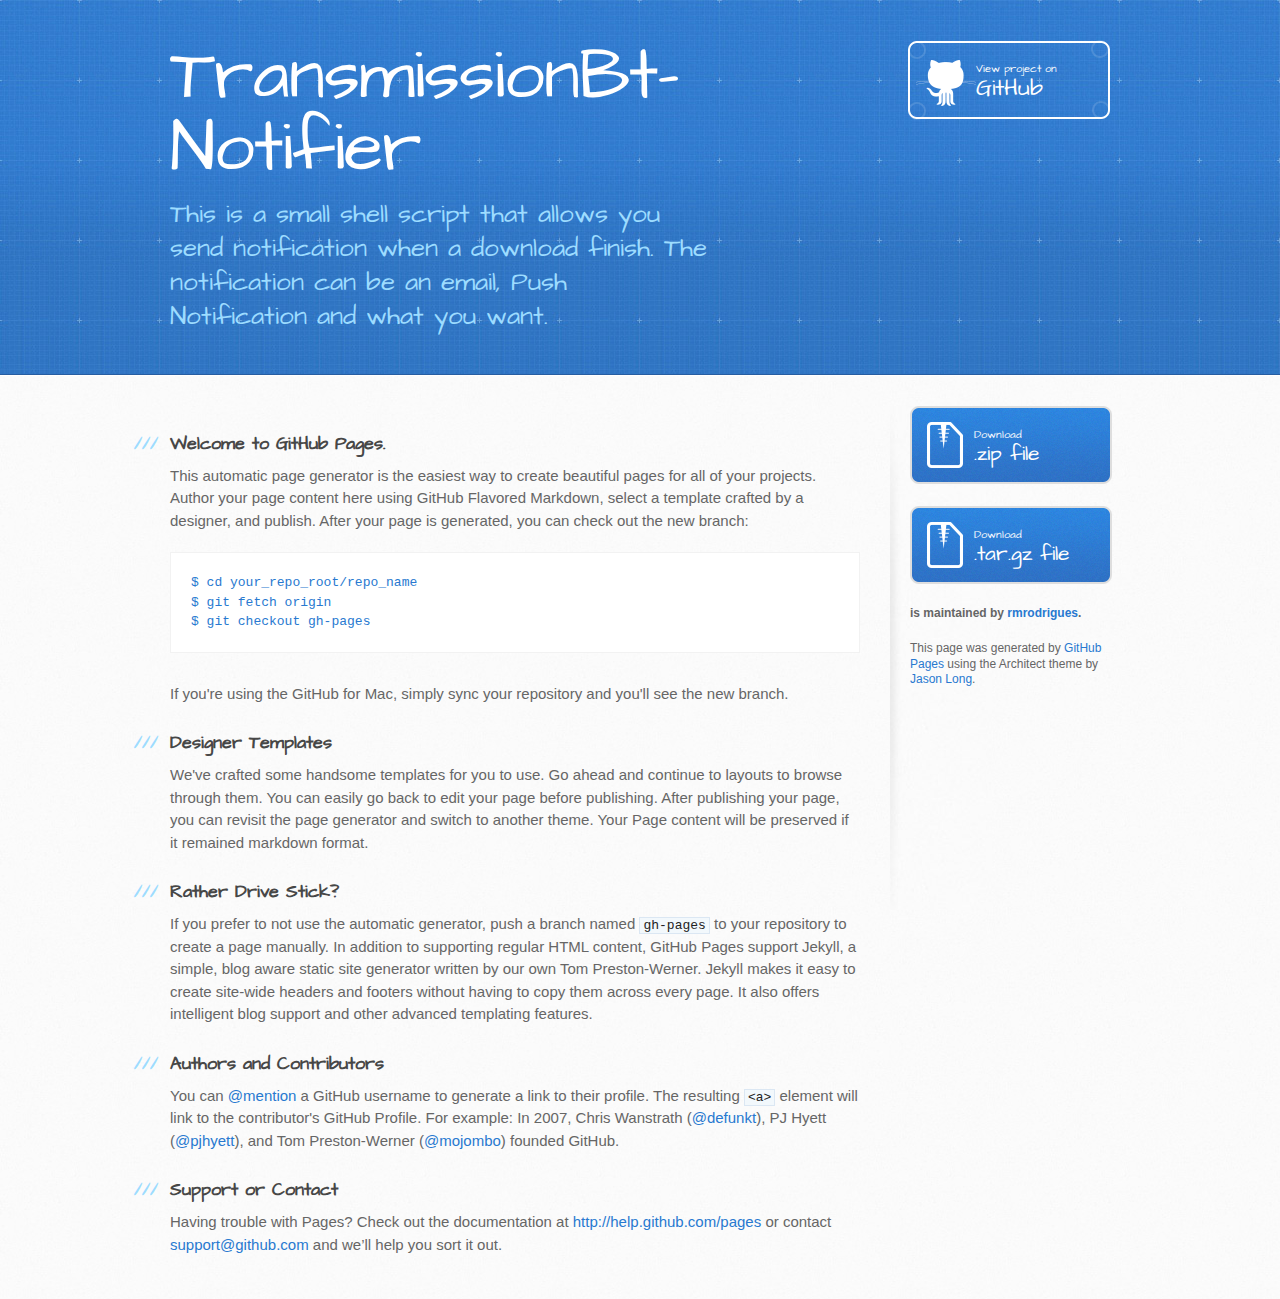
==== index.html @ 21edaedc "Create gh-pages branch via GitHub" ====
<!DOCTYPE html>
<html>
  <head>
    <meta charset='utf-8'>
    <meta http-equiv="X-UA-Compatible" content="chrome=1">
    <meta name="viewport" content="width=device-width, initial-scale=1, maximum-scale=1">
    <link href='https://fonts.googleapis.com/css?family=Architects+Daughter' rel='stylesheet' type='text/css'>
    <link rel="stylesheet" type="text/css" href="stylesheets/stylesheet.css" media="screen" />
    <link rel="stylesheet" type="text/css" href="stylesheets/pygment_trac.css" media="screen" />
    <link rel="stylesheet" type="text/css" href="stylesheets/print.css" media="print" />

    <!--[if lt IE 9]>
    <script src="//html5shiv.googlecode.com/svn/trunk/html5.js"></script>
    <![endif]-->

    <title>TransmissionBt-Notifier by rmrodrigues</title>
  </head>

  <body>
    <header>
      <div class="inner">
        <h1>TransmissionBt-Notifier</h1>
        <h2>This is a small shell script that allows you send notification when a download finish. The notification can be an email, Push Notification and what you want.</h2>
        <a href="https://github.com/rmrodrigues/transmissionbt-notifications" class="button"><small>View project on</small>GitHub</a>
      </div>
    </header>

    <div id="content-wrapper">
      <div class="inner clearfix">
        <section id="main-content">
          <h3>
<a name="welcome-to-github-pages" class="anchor" href="#welcome-to-github-pages"><span class="octicon octicon-link"></span></a>Welcome to GitHub Pages.</h3>

<p>This automatic page generator is the easiest way to create beautiful pages for all of your projects. Author your page content here using GitHub Flavored Markdown, select a template crafted by a designer, and publish. After your page is generated, you can check out the new branch:</p>

<pre><code>$ cd your_repo_root/repo_name
$ git fetch origin
$ git checkout gh-pages
</code></pre>

<p>If you're using the GitHub for Mac, simply sync your repository and you'll see the new branch.</p>

<h3>
<a name="designer-templates" class="anchor" href="#designer-templates"><span class="octicon octicon-link"></span></a>Designer Templates</h3>

<p>We've crafted some handsome templates for you to use. Go ahead and continue to layouts to browse through them. You can easily go back to edit your page before publishing. After publishing your page, you can revisit the page generator and switch to another theme. Your Page content will be preserved if it remained markdown format.</p>

<h3>
<a name="rather-drive-stick" class="anchor" href="#rather-drive-stick"><span class="octicon octicon-link"></span></a>Rather Drive Stick?</h3>

<p>If you prefer to not use the automatic generator, push a branch named <code>gh-pages</code> to your repository to create a page manually. In addition to supporting regular HTML content, GitHub Pages support Jekyll, a simple, blog aware static site generator written by our own Tom Preston-Werner. Jekyll makes it easy to create site-wide headers and footers without having to copy them across every page. It also offers intelligent blog support and other advanced templating features.</p>

<h3>
<a name="authors-and-contributors" class="anchor" href="#authors-and-contributors"><span class="octicon octicon-link"></span></a>Authors and Contributors</h3>

<p>You can <a href="https://github.com/blog/821" class="user-mention">@mention</a> a GitHub username to generate a link to their profile. The resulting <code>&lt;a&gt;</code> element will link to the contributor's GitHub Profile. For example: In 2007, Chris Wanstrath (<a href="https://github.com/defunkt" class="user-mention">@defunkt</a>), PJ Hyett (<a href="https://github.com/pjhyett" class="user-mention">@pjhyett</a>), and Tom Preston-Werner (<a href="https://github.com/mojombo" class="user-mention">@mojombo</a>) founded GitHub.</p>

<h3>
<a name="support-or-contact" class="anchor" href="#support-or-contact"><span class="octicon octicon-link"></span></a>Support or Contact</h3>

<p>Having trouble with Pages? Check out the documentation at <a href="http://help.github.com/pages">http://help.github.com/pages</a> or contact <a href="mailto:support@github.com">support@github.com</a> and we’ll help you sort it out.</p>
        </section>

        <aside id="sidebar">
          <a href="https://github.com/rmrodrigues/transmissionbt-notifications/zipball/master" class="button">
            <small>Download</small>
            .zip file
          </a>
          <a href="https://github.com/rmrodrigues/transmissionbt-notifications/tarball/master" class="button">
            <small>Download</small>
            .tar.gz file
          </a>

          <p class="repo-owner"><a href="https://github.com/rmrodrigues/transmissionbt-notifications"></a> is maintained by <a href="https://github.com/rmrodrigues">rmrodrigues</a>.</p>

          <p>This page was generated by <a href="pages.github.com">GitHub Pages</a> using the Architect theme by <a href="https://twitter.com/jasonlong">Jason Long</a>.</p>
        </aside>
      </div>
    </div>

  
  </body>
</html>
---- stylesheets/stylesheet.css ----
/* http://meyerweb.com/eric/tools/css/reset/ 
   v2.0 | 20110126
   License: none (public domain)
*/
html, body, div, span, applet, object, iframe,
h1, h2, h3, h4, h5, h6, p, blockquote, pre,
a, abbr, acronym, address, big, cite, code,
del, dfn, em, img, ins, kbd, q, s, samp,
small, strike, strong, sub, sup, tt, var,
b, u, i, center,
dl, dt, dd, ol, ul, li,
fieldset, form, label, legend,
table, caption, tbody, tfoot, thead, tr, th, td,
article, aside, canvas, details, embed, 
figure, figcaption, footer, header, hgroup, 
menu, nav, output, ruby, section, summary,
time, mark, audio, video {
	margin: 0;
	padding: 0;
	border: 0;
	font-size: 100%;
	font: inherit;
	vertical-align: baseline;
}
/* HTML5 display-role reset for older browsers */
article, aside, details, figcaption, figure, 
footer, header, hgroup, menu, nav, section {
	display: block;
}
body {
	line-height: 1;
}
ol, ul {
	list-style: none;
}
blockquote, q {
	quotes: none;
}
blockquote:before, blockquote:after,
q:before, q:after {
	content: '';
	content: none;
}
table {
	border-collapse: collapse;
	border-spacing: 0;
}

/* LAYOUT STYLES */
body {
  font-size: 15px;
  line-height: 1.5; 
  background: #fafafa url(../images/body-bg.jpg) 0 0 repeat;
  font-family: 'Helvetica Neue', Helvetica, Arial, serif;
  font-weight: 400;
  color: #666;
}

a {
  color: #2879d0;
}
a:hover {
  color: #2268b2;
}

header {
  padding-top: 40px;
  padding-bottom: 40px;
  font-family: 'Architects Daughter', 'Helvetica Neue', Helvetica, Arial, serif; 
  background: #2e7bcf url(../images/header-bg.jpg) 0 0 repeat-x;
  border-bottom: solid 1px #275da1;
}

header h1 {
  letter-spacing: -1px;
  font-size: 72px;
  color: #fff;
  line-height: 1;
  margin-bottom: 0.2em;
  width: 540px;
}

header h2 {
  font-size: 26px;
  color: #9ddcff;
  font-weight: normal;
  line-height: 1.3;
  width: 540px;
  letter-spacing: 0;
}

.inner {
  position: relative;
  width: 940px;
  margin: 0 auto;
}

#content-wrapper {
  border-top: solid 1px #fff;
  padding-top: 30px;
}

#main-content {
  width: 690px;
  float: left;
}

#main-content img {
  max-width: 100%;
}

aside#sidebar {
  width: 200px;
  padding-left: 20px;
  min-height: 504px;
  float: right;
  background: transparent url(../images/sidebar-bg.jpg) 0 0 no-repeat;
  font-size: 12px;
  line-height: 1.3;
}

aside#sidebar p.repo-owner,
aside#sidebar p.repo-owner a {
  font-weight: bold;
}

#downloads {
  margin-bottom: 40px;
}

a.button {
  width: 134px;
  height: 58px;
  line-height: 1.2;
  font-size: 23px;
  color: #fff;
  padding-left: 68px;
  padding-top: 22px;
  font-family: 'Architects Daughter', 'Helvetica Neue', Helvetica, Arial, serif; 
}
a.button small {
  display: block;
  font-size: 11px;
}
header a.button {
  position: absolute;
  right: 0;
  top: 0;
  background: transparent url(../images/github-button.png) 0 0 no-repeat;
}
aside a.button {
  width: 138px;
  padding-left: 64px;
  display: block;
  background: transparent url(../images/download-button.png) 0 0 no-repeat;
  margin-bottom: 20px;
  font-size: 21px;
}

code, pre {
  font-family: Monaco, "Bitstream Vera Sans Mono", "Lucida Console", Terminal, monospace;
  color: #222;
  margin-bottom: 30px;
  font-size: 13px;
}

code {
  background-color: #f2f8fc;
  border: solid 1px #dbe7f3;
  padding: 0 3px;
}

pre {
  padding: 20px;
  background: #fff;
  text-shadow: none;
  overflow: auto;
  border: solid 1px #f2f2f2;
}
pre code {
  color: #2879d0;
  background-color: #fff;
  border: none;
  padding: 0;
}

ul, ol, dl {
  margin-bottom: 20px;
}


/* COMMON STYLES */

hr {
  height: 1px;
  line-height: 1px;
  margin-top: 1em;
  padding-bottom: 1em;
  border: none;
  background: transparent url('../images/hr.png') 0 0 no-repeat;
}

table {
  width: 100%;
  border: 1px solid #ebebeb;
}

th {
  font-weight: 500;
}

td {
  border: 1px solid #ebebeb;
  text-align: center; 
  font-weight: 300;
}

form {
  background: #f2f2f2;
  padding: 20px;
  
}


/* GENERAL ELEMENT TYPE STYLES */

#main-content h1 {
  font-family: 'Architects Daughter', 'Helvetica Neue', Helvetica, Arial, serif; 
  font-size: 2.8em;
  letter-spacing: -1px;
  color: #474747;
} 

#main-content h1:before {
  content: "/";
  color: #9ddcff;
  padding-right: 0.3em;
  margin-left: -0.9em;
}

#main-content h2 {
  font-family: 'Architects Daughter', 'Helvetica Neue', Helvetica, Arial, serif; 
  font-size: 22px;
  font-weight: bold;
  margin-bottom: 8px;
  color: #474747;
} 
#main-content h2:before {
  content: "//";
  color: #9ddcff;
  padding-right: 0.3em;
  margin-left: -1.5em;
}

#main-content h3 {
  font-family: 'Architects Daughter', 'Helvetica Neue', Helvetica, Arial, serif; 
  font-size: 18px;
  font-weight: bold;
  margin-top: 24px;
  margin-bottom: 8px;
  color: #474747;
} 
 
#main-content h3:before {
  content: "///";
  color: #9ddcff;
  padding-right: 0.3em;
  margin-left: -2em;
}

#main-content h4 {
  font-family: 'Architects Daughter', 'Helvetica Neue', Helvetica, Arial, serif; 
  font-size: 15px;
  font-weight: bold;
  color: #474747;
} 

h4:before {
  content: "////";
  color: #9ddcff;
  padding-right: 0.3em;
  margin-left: -2.8em;
}

#main-content h5 {
  font-family: 'Architects Daughter', 'Helvetica Neue', Helvetica, Arial, serif; 
  font-size: 14px;
  color: #474747;
} 
h5:before {
  content: "/////";
  color: #9ddcff;
  padding-right: 0.3em;
  margin-left: -3.2em;
}

#main-content h6 {
  font-family: 'Architects Daughter', 'Helvetica Neue', Helvetica, Arial, serif; 
  font-size: .8em;
  color: #474747;
} 
h6:before {
  content: "//////";
  color: #9ddcff;
  padding-right: 0.3em;
  margin-left: -3.7em;
}

p {
  margin-bottom: 20px;
}
 
a {
  text-decoration: none;
}

p a {
  font-weight: 400;
}

blockquote {
  font-size: 1.6em;
  border-left: 10px solid #e9e9e9;
  margin-bottom: 20px;
  padding: 0 0 0 30px;
}

ul li {
  list-style: disc inside;
  padding-left: 20px;
}

ol li {
  list-style: decimal inside;
  padding-left: 3px;
}

dl dd {
  font-style: italic;
  font-weight: 100;
}

footer {
  background: transparent url('../images/hr.png') 0 0 no-repeat;
  margin-top: 40px;
  padding-top: 20px;
  padding-bottom: 30px;
  font-size: 13px;
  color: #aaa;
}

footer a {
  color: #666;
}
footer a:hover {
  color: #444;
}

/* MISC */
.clearfix:after {
  clear: both;
  content: '.';
  display: block;
  visibility: hidden;
  height: 0;
}

.clearfix {display: inline-block;}
* html .clearfix {height: 1%;}
.clearfix {display: block;}

/* #Media Queries
================================================== */

/* Smaller than standard 960 (devices and browsers) */
@media only screen and (max-width: 959px) {}

/* Tablet Portrait size to standard 960 (devices and browsers) */
@media only screen and (min-width: 768px) and (max-width: 959px) {
  .inner {
    width: 740px;
  }
  header h1, header h2 {
    width: 340px;
  }
  header h1 {
    font-size: 60px;
  }
  header h2 {
    font-size: 30px;
  }
  #main-content {
    width: 490px;
  }
  #main-content h1:before,
  #main-content h2:before,
  #main-content h3:before,
  #main-content h4:before,
  #main-content h5:before,
  #main-content h6:before {
    content: none;
    padding-right: 0;
    margin-left: 0;
  }
}

/* All Mobile Sizes (devices and browser) */
@media only screen and (max-width: 767px) {
  .inner {
    width: 93%;
  }
  header {
    padding: 20px 0;
  }
  header .inner {
    position: relative;
  }
  header h1, header h2 {
    width: 100%;
  }
  header h1 {
    font-size: 48px;
  }
  header h2 {
    font-size: 24px;
  }
  header a.button {
    background-image: none;
    width: auto;
    height: auto;
    display: inline-block;
    margin-top: 15px;
    padding: 5px 10px;
    position: relative;
    text-align: center;
    font-size: 13px;
    line-height: 1;
    background-color: #9ddcff;
    color: #2879d0;
    -moz-border-radius: 5px;
    -webkit-border-radius: 5px;                     
    border-radius: 5px;    
  }
  header a.button small {
    font-size: 13px;
    display: inline;
  }
  #main-content,
  aside#sidebar {
    float: none;
    width: 100% ! important;
  }
  aside#sidebar {
    background-image: none;
    margin-top: 20px;
    border-top: solid 1px #ddd;
    padding: 20px 0;
    min-height: 0;
  }
  aside#sidebar a.button {
    display: none;
  }
  #main-content h1:before,
  #main-content h2:before,
  #main-content h3:before,
  #main-content h4:before,
  #main-content h5:before,
  #main-content h6:before {
    content: none;
    padding-right: 0;
    margin-left: 0;
  }
}

/* Mobile Landscape Size to Tablet Portrait (devices and browsers) */
@media only screen and (min-width: 480px) and (max-width: 767px) {}

/* Mobile Portrait Size to Mobile Landscape Size (devices and browsers) */
@media only screen and (max-width: 479px) {}
---- stylesheets/pygment_trac.css ----
.highlight  { background: #ffffff; }
.highlight .c { color: #999988; font-style: italic } /* Comment */
.highlight .err { color: #a61717; background-color: #e3d2d2 } /* Error */
.highlight .k { font-weight: bold } /* Keyword */
.highlight .o { font-weight: bold } /* Operator */
.highlight .cm { color: #999988; font-style: italic } /* Comment.Multiline */
.highlight .cp { color: #999999; font-weight: bold } /* Comment.Preproc */
.highlight .c1 { color: #999988; font-style: italic } /* Comment.Single */
.highlight .cs { color: #999999; font-weight: bold; font-style: italic } /* Comment.Special */
.highlight .gd { color: #000000; background-color: #ffdddd } /* Generic.Deleted */
.highlight .gd .x { color: #000000; background-color: #ffaaaa } /* Generic.Deleted.Specific */
.highlight .ge { font-style: italic } /* Generic.Emph */
.highlight .gr { color: #aa0000 } /* Generic.Error */
.highlight .gh { color: #999999 } /* Generic.Heading */
.highlight .gi { color: #000000; background-color: #ddffdd } /* Generic.Inserted */
.highlight .gi .x { color: #000000; background-color: #aaffaa } /* Generic.Inserted.Specific */
.highlight .go { color: #888888 } /* Generic.Output */
.highlight .gp { color: #555555 } /* Generic.Prompt */
.highlight .gs { font-weight: bold } /* Generic.Strong */
.highlight .gu { color: #800080; font-weight: bold; } /* Generic.Subheading */
.highlight .gt { color: #aa0000 } /* Generic.Traceback */
.highlight .kc { font-weight: bold } /* Keyword.Constant */
.highlight .kd { font-weight: bold } /* Keyword.Declaration */
.highlight .kn { font-weight: bold } /* Keyword.Namespace */
.highlight .kp { font-weight: bold } /* Keyword.Pseudo */
.highlight .kr { font-weight: bold } /* Keyword.Reserved */
.highlight .kt { color: #445588; font-weight: bold } /* Keyword.Type */
.highlight .m { color: #009999 } /* Literal.Number */
.highlight .s { color: #d14 } /* Literal.String */
.highlight .na { color: #008080 } /* Name.Attribute */
.highlight .nb { color: #0086B3 } /* Name.Builtin */
.highlight .nc { color: #445588; font-weight: bold } /* Name.Class */
.highlight .no { color: #008080 } /* Name.Constant */
.highlight .ni { color: #800080 } /* Name.Entity */
.highlight .ne { color: #990000; font-weight: bold } /* Name.Exception */
.highlight .nf { color: #990000; font-weight: bold } /* Name.Function */
.highlight .nn { color: #555555 } /* Name.Namespace */
.highlight .nt { color: #000080 } /* Name.Tag */
.highlight .nv { color: #008080 } /* Name.Variable */
.highlight .ow { font-weight: bold } /* Operator.Word */
.highlight .w { color: #bbbbbb } /* Text.Whitespace */
.highlight .mf { color: #009999 } /* Literal.Number.Float */
.highlight .mh { color: #009999 } /* Literal.Number.Hex */
.highlight .mi { color: #009999 } /* Literal.Number.Integer */
.highlight .mo { color: #009999 } /* Literal.Number.Oct */
.highlight .sb { color: #d14 } /* Literal.String.Backtick */
.highlight .sc { color: #d14 } /* Literal.String.Char */
.highlight .sd { color: #d14 } /* Literal.String.Doc */
.highlight .s2 { color: #d14 } /* Literal.String.Double */
.highlight .se { color: #d14 } /* Literal.String.Escape */
.highlight .sh { color: #d14 } /* Literal.String.Heredoc */
.highlight .si { color: #d14 } /* Literal.String.Interpol */
.highlight .sx { color: #d14 } /* Literal.String.Other */
.highlight .sr { color: #009926 } /* Literal.String.Regex */
.highlight .s1 { color: #d14 } /* Literal.String.Single */
.highlight .ss { color: #990073 } /* Literal.String.Symbol */
.highlight .bp { color: #999999 } /* Name.Builtin.Pseudo */
.highlight .vc { color: #008080 } /* Name.Variable.Class */
.highlight .vg { color: #008080 } /* Name.Variable.Global */
.highlight .vi { color: #008080 } /* Name.Variable.Instance */
.highlight .il { color: #009999 } /* Literal.Number.Integer.Long */

.type-csharp .highlight .k { color: #0000FF }
.type-csharp .highlight .kt { color: #0000FF }
.type-csharp .highlight .nf { color: #000000; font-weight: normal }
.type-csharp .highlight .nc { color: #2B91AF }
.type-csharp .highlight .nn { color: #000000 }
.type-csharp .highlight .s { color: #A31515 }
.type-csharp .highlight .sc { color: #A31515 }
---- stylesheets/print.css ----
html, body, div, span, applet, object, iframe,
h1, h2, h3, h4, h5, h6, p, blockquote, pre,
a, abbr, acronym, address, big, cite, code,
del, dfn, em, img, ins, kbd, q, s, samp,
small, strike, strong, sub, sup, tt, var,
b, u, i, center,
dl, dt, dd, ol, ul, li,
fieldset, form, label, legend,
table, caption, tbody, tfoot, thead, tr, th, td,
article, aside, canvas, details, embed, 
figure, figcaption, footer, header, hgroup, 
menu, nav, output, ruby, section, summary,
time, mark, audio, video {
  margin: 0;
  padding: 0;
  border: 0;
  font-size: 100%;
  font: inherit;
  vertical-align: baseline;
}
/* HTML5 display-role reset for older browsers */
article, aside, details, figcaption, figure, 
footer, header, hgroup, menu, nav, section {
  display: block;
}
body {
  line-height: 1;
}
ol, ul {
  list-style: none;
}
blockquote, q {
  quotes: none;
}
blockquote:before, blockquote:after,
q:before, q:after {
  content: '';
  content: none;
}
table {
  border-collapse: collapse;
  border-spacing: 0;
}
body {
  font-size: 13px;
  line-height: 1.5; 
  font-family: 'Helvetica Neue', Helvetica, Arial, serif;
  color: #000;
}

a {
  color: #d5000d;
  font-weight: bold;
}

header {
  padding-top: 35px;
  padding-bottom: 10px;
}

header h1 {
  font-weight: bold;
  letter-spacing: -1px;
  font-size: 48px;
  color: #303030;
  line-height: 1.2;
}

header h2 {
  letter-spacing: -1px;
  font-size: 24px;
  color: #aaa;
  font-weight: normal;
  line-height: 1.3;
}
#downloads {
  display: none;
}
#main_content {
  padding-top: 20px;
}

code, pre {
  font-family: Monaco, "Bitstream Vera Sans Mono", "Lucida Console", Terminal;
  color: #222;
  margin-bottom: 30px;
  font-size: 12px;
}

code {
  padding: 0 3px;
}

pre {
  border: solid 1px #ddd;
  padding: 20px;
  overflow: auto;
}
pre code {
  padding: 0;
}

ul, ol, dl {
  margin-bottom: 20px;
}


/* COMMON STYLES */

table {
  width: 100%;
  border: 1px solid #ebebeb;
}

th {
  font-weight: 500;
}

td {
  border: 1px solid #ebebeb;
  text-align: center; 
  font-weight: 300;
}

form {
  background: #f2f2f2;
  padding: 20px;
  
}


/* GENERAL ELEMENT TYPE STYLES */

h1 {
  font-size: 2.8em;
} 

h2 {
  font-size: 22px;
  font-weight: bold;
  color: #303030;
  margin-bottom: 8px;
} 

h3 {
  color: #d5000d;
  font-size: 18px;
  font-weight: bold;
  margin-bottom: 8px;
} 
 
h4 {
  font-size: 16px;
  color: #303030;
  font-weight: bold;
} 

h5 {
  font-size: 1em;
  color: #303030;
} 

h6 {
  font-size: .8em;
  color: #303030;
} 

p {
  font-weight: 300;
  margin-bottom: 20px;
}
 
a {
  text-decoration: none;
}

p a {
  font-weight: 400;
}

blockquote {
  font-size: 1.6em;
  border-left: 10px solid #e9e9e9;
  margin-bottom: 20px;
  padding: 0 0 0 30px;
}

ul li {
  list-style: disc inside;
  padding-left: 20px;
}

ol li {
  list-style: decimal inside;
  padding-left: 3px;
}

dl dd {
  font-style: italic;
  font-weight: 100;
}

footer {
  margin-top: 40px;
  padding-top: 20px;
  padding-bottom: 30px;
  font-size: 13px;
  color: #aaa;
}

footer a {
  color: #666;
}

/* MISC */
.clearfix:after {
  clear: both;
  content: '.';
  display: block;
  visibility: hidden;
  height: 0;
}

.clearfix {display: inline-block;}
* html .clearfix {height: 1%;}
.clearfix {display: block;}
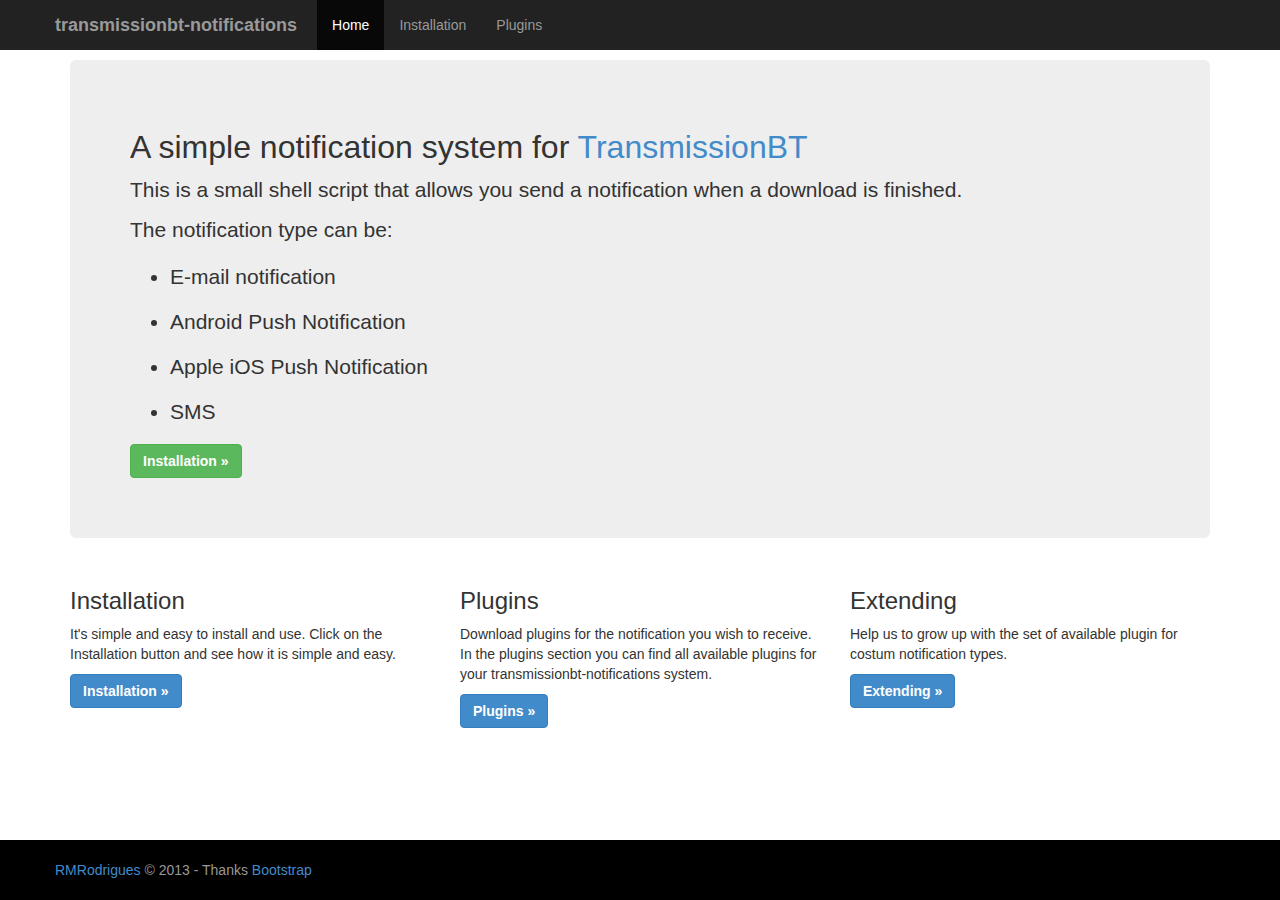
==== commit c490fae7: "Website" ====
--- a/index.html
+++ b/index.html
@@ -1,83 +1,103 @@
+
 <!DOCTYPE html>
-<html>
+<html lang="en">
   <head>
-    <meta charset='utf-8'>
-    <meta http-equiv="X-UA-Compatible" content="chrome=1">
-    <meta name="viewport" content="width=device-width, initial-scale=1, maximum-scale=1">
-    <link href='https://fonts.googleapis.com/css?family=Architects+Daughter' rel='stylesheet' type='text/css'>
-    <link rel="stylesheet" type="text/css" href="stylesheets/stylesheet.css" media="screen" />
-    <link rel="stylesheet" type="text/css" href="stylesheets/pygment_trac.css" media="screen" />
-    <link rel="stylesheet" type="text/css" href="stylesheets/print.css" media="print" />
+    <meta charset="utf-8">
+    <meta name="viewport" content="width=device-width, initial-scale=1.0">
+    <meta name="description" content="">
+    <meta name="author" content="">
 
-    <!--[if lt IE 9]>
-    <script src="//html5shiv.googlecode.com/svn/trunk/html5.js"></script>
-    <![endif]-->
+    <title>transmissionbt-notifications : Home</title>
 
-    <title>TransmissionBt-Notifier by rmrodrigues</title>
+    <!-- Bootstrap core CSS -->
+    <link href="css/bootstrap.min.css" rel="stylesheet">
+
+    <!-- Custom styles for this template -->
+    <link href="css/sticky-footer-navbar.css" rel="stylesheet">
   </head>
 
   <body>
-    <header>
-      <div class="inner">
-        <h1>TransmissionBt-Notifier</h1>
-        <h2>This is a small shell script that allows you send notification when a download finish. The notification can be an email, Push Notification and what you want.</h2>
-        <a href="https://github.com/rmrodrigues/transmissionbt-notifications" class="button"><small>View project on</small>GitHub</a>
+
+    <!-- Wrap all page content here -->
+    <div id="wrap">
+
+      <!-- Fixed navbar -->
+      <div class="navbar navbar-fixed-top navbar-inverse">
+        <div class="container">
+          <button type="button" class="navbar-toggle" data-toggle="collapse" data-target=".nav-collapse">
+            <span class="icon-bar"></span>
+            <span class="icon-bar"></span>
+            <span class="icon-bar"></span>
+          </button>
+          <a class="navbar-brand" href="#"><b>transmissionbt-notifications</b></a>
+          <div class="nav-collapse collapse">
+            <ul class="nav navbar-nav">
+              <li class="active"><a href="index.html">Home</a></li>
+              <li><a href="installation.html">Installation</a></li>
+              <li><a href="plugins.html">Plugins</a></li>
+            </ul>
+          </div><!--/.nav-collapse -->
+        </div>
       </div>
-    </header>
 
-    <div id="content-wrapper">
-      <div class="inner clearfix">
-        <section id="main-content">
-          <h3>
-<a name="welcome-to-github-pages" class="anchor" href="#welcome-to-github-pages"><span class="octicon octicon-link"></span></a>Welcome to GitHub Pages.</h3>
+      <!-- Begin page content -->
+      <div class="container">
+      
+      <div class="jumbotron">
+        <h2>A simple notification system for <a href="http://www.transmissionbt.com/">TransmissionBT</a></h2>
+        <p>This is a small shell script that allows you send a notification when a download is finished.</p>
+        <p>The notification type can be:</p>
+       <ul>
+		  <li>E-mail notification</li>
+		  <li>Android Push Notification</li>
+		  <li>Apple iOS Push Notification</li>
+		  <li>SMS</li>
+	   </ul>
+        <p><a class="btn btn-primary btn-large btn-success" href="installation.html">Installation »</a></p>
+      </div>
+      
+      <div class="row">
+          <div class="col-lg-4">
+            <h3>Installation</h3>
+            <p>It's simple and easy to install and use. Click on the Installation button and see how it is simple and easy.</p>
+            <p><a class="btn btn-primary" href="installation.html">Installation »</a></p>
+          </div>
+          <div class="col-lg-4">
+            <h3>Plugins</h3>
+            <p>Download plugins for the notification you wish to receive. In the plugins section you can find all available plugins for your transmissionbt-notifications system.</p>
+            <p><a class="btn btn-primary" href="plugins.html">Plugins »</a></p>
+         </div>
+          <div class="col-lg-4">
+            <h3>Extending</h3>
+            <p>Help us to grow up with the set of available plugin for costum notification types.</p>
+            <p><a class="btn btn-primary" href="extending.html">Extending »</a></p>
+         </div>
 
-<p>This automatic page generator is the easiest way to create beautiful pages for all of your projects. Author your page content here using GitHub Flavored Markdown, select a template crafted by a designer, and publish. After your page is generated, you can check out the new branch:</p>
+        </div>
+      
+      </div>
+      
+      </div>
 
-<pre><code>$ cd your_repo_root/repo_name
-$ git fetch origin
-$ git checkout gh-pages
-</code></pre>
-
-<p>If you're using the GitHub for Mac, simply sync your repository and you'll see the new branch.</p>
-
-<h3>
-<a name="designer-templates" class="anchor" href="#designer-templates"><span class="octicon octicon-link"></span></a>Designer Templates</h3>
-
-<p>We've crafted some handsome templates for you to use. Go ahead and continue to layouts to browse through them. You can easily go back to edit your page before publishing. After publishing your page, you can revisit the page generator and switch to another theme. Your Page content will be preserved if it remained markdown format.</p>
-
-<h3>
-<a name="rather-drive-stick" class="anchor" href="#rather-drive-stick"><span class="octicon octicon-link"></span></a>Rather Drive Stick?</h3>
-
-<p>If you prefer to not use the automatic generator, push a branch named <code>gh-pages</code> to your repository to create a page manually. In addition to supporting regular HTML content, GitHub Pages support Jekyll, a simple, blog aware static site generator written by our own Tom Preston-Werner. Jekyll makes it easy to create site-wide headers and footers without having to copy them across every page. It also offers intelligent blog support and other advanced templating features.</p>
-
-<h3>
-<a name="authors-and-contributors" class="anchor" href="#authors-and-contributors"><span class="octicon octicon-link"></span></a>Authors and Contributors</h3>
-
-<p>You can <a href="https://github.com/blog/821" class="user-mention">@mention</a> a GitHub username to generate a link to their profile. The resulting <code>&lt;a&gt;</code> element will link to the contributor's GitHub Profile. For example: In 2007, Chris Wanstrath (<a href="https://github.com/defunkt" class="user-mention">@defunkt</a>), PJ Hyett (<a href="https://github.com/pjhyett" class="user-mention">@pjhyett</a>), and Tom Preston-Werner (<a href="https://github.com/mojombo" class="user-mention">@mojombo</a>) founded GitHub.</p>
-
-<h3>
-<a name="support-or-contact" class="anchor" href="#support-or-contact"><span class="octicon octicon-link"></span></a>Support or Contact</h3>
-
-<p>Having trouble with Pages? Check out the documentation at <a href="http://help.github.com/pages">http://help.github.com/pages</a> or contact <a href="mailto:support@github.com">support@github.com</a> and we’ll help you sort it out.</p>
-        </section>
-
-        <aside id="sidebar">
-          <a href="https://github.com/rmrodrigues/transmissionbt-notifications/zipball/master" class="button">
-            <small>Download</small>
-            .zip file
-          </a>
-          <a href="https://github.com/rmrodrigues/transmissionbt-notifications/tarball/master" class="button">
-            <small>Download</small>
-            .tar.gz file
-          </a>
-
-          <p class="repo-owner"><a href="https://github.com/rmrodrigues/transmissionbt-notifications"></a> is maintained by <a href="https://github.com/rmrodrigues">rmrodrigues</a>.</p>
-
-          <p>This page was generated by <a href="pages.github.com">GitHub Pages</a> using the Architect theme by <a href="https://twitter.com/jasonlong">Jason Long</a>.</p>
-        </aside>
+    <div id="footer" style="background-color: black;">
+      <div class="container">
+        <p class="text-muted credit"> 
+        <a href="https://github.com/rmrodrigues">RMRodrigues</a> © 2013 - Thanks <a href="http://getbootstrap.com/">Bootstrap</a> 
+        </p>
       </div>
     </div>
 
-  
+<script src="js/jquery.js"></script>
+<script src="js/bootstrap.min.js"></script>
+<script>
+  (function(i,s,o,g,r,a,m){i['GoogleAnalyticsObject']=r;i[r]=i[r]||function(){
+  (i[r].q=i[r].q||[]).push(arguments)},i[r].l=1*new Date();a=s.createElement(o),
+  m=s.getElementsByTagName(o)[0];a.async=1;a.src=g;m.parentNode.insertBefore(a,m)
+  })(window,document,'script','//www.google-analytics.com/analytics.js','ga');
+
+  ga('create', 'UA-43042157-1', 'rmrodrigues.github.io');
+  ga('send', 'pageview');
+
+</script>
   </body>
 </html>--- a/css/sticky-footer-navbar.css
+++ b/css/sticky-footer-navbar.css
@@ -0,0 +1,53 @@
+/* Sticky footer styles
+-------------------------------------------------- */
+
+html,
+body {
+  height: 100%;
+  /* The html and body elements cannot have any padding or margin. */
+}
+
+/* Wrapper for page content to push down footer */
+#wrap {
+  min-height: 100%;
+  height: auto !important;
+  height: 100%;
+  /* Negative indent footer by its height */
+  margin: 0 auto -60px;
+  /* Pad bottom by footer height */
+  padding: 0 0 60px;
+}
+
+/* Set the fixed height of the footer here */
+#footer {
+  height: 60px;
+  background-color: black;
+}
+
+/* Lastly, apply responsive CSS fixes as necessary */
+@media (max-width: 767px) {
+  #footer {
+    margin-left: -20px;
+    margin-right: -20px;
+    padding-left: 20px;
+    padding-right: 20px;
+    background-color: black;
+  }
+}
+
+
+
+/* Custom page CSS
+-------------------------------------------------- */
+/* Not required for template or sticky footer method. */
+
+#wrap > .container {
+  padding: 60px 15px 0;
+}
+.container .credit {
+  margin: 20px 0;
+}
+
+code {
+  font-size: 80%;
+}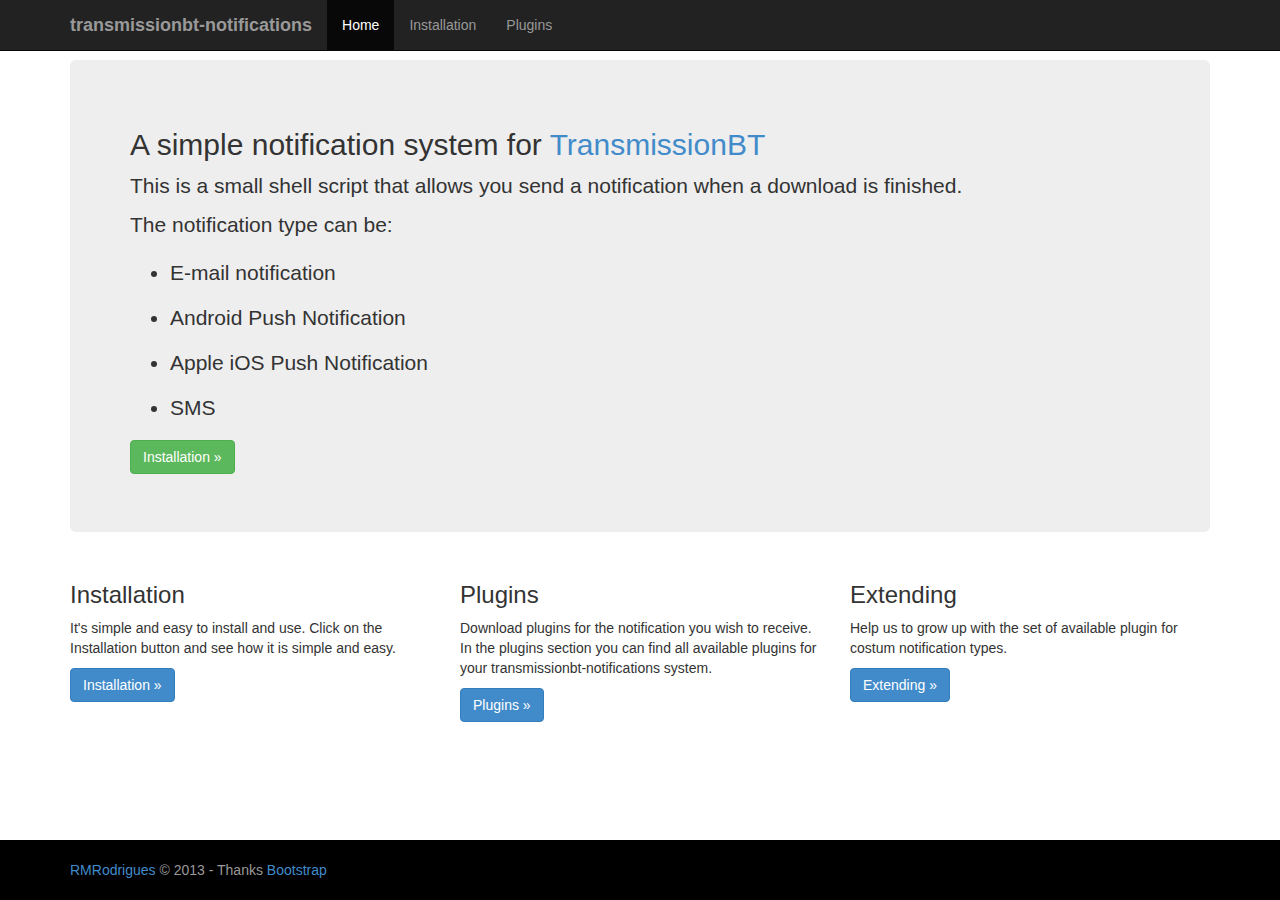
==== commit 18972e5a: "Website" ====
--- a/index.html
+++ b/index.html
@@ -1,103 +1,130 @@
 
 <!DOCTYPE html>
 <html lang="en">
-  <head>
-    <meta charset="utf-8">
-    <meta name="viewport" content="width=device-width, initial-scale=1.0">
-    <meta name="description" content="">
-    <meta name="author" content="">
+<head>
+<meta charset="utf-8">
+<meta name="viewport" content="width=device-width, initial-scale=1.0">
+<meta name="description" content="">
+<meta name="author" content="">
 
-    <title>transmissionbt-notifications : Home</title>
+<title>transmissionbt-notifications : Home</title>
 
-    <!-- Bootstrap core CSS -->
-    <link href="css/bootstrap.min.css" rel="stylesheet">
+<!-- Bootstrap core CSS -->
+<link href="css/bootstrap.css" rel="stylesheet">
 
-    <!-- Custom styles for this template -->
-    <link href="css/sticky-footer-navbar.css" rel="stylesheet">
-  </head>
+<!-- Custom styles for this template -->
+<link href="css/tmi.css" rel="stylesheet">
+<link href="css/sticky-footer-navbar.css" rel="stylesheet">
+</head>
 
-  <body>
+<body>
 
-    <!-- Wrap all page content here -->
-    <div id="wrap">
+	<!-- Wrap all page content here -->
+	<div id="wrap">
 
-      <!-- Fixed navbar -->
-      <div class="navbar navbar-fixed-top navbar-inverse">
-        <div class="container">
-          <button type="button" class="navbar-toggle" data-toggle="collapse" data-target=".nav-collapse">
-            <span class="icon-bar"></span>
-            <span class="icon-bar"></span>
-            <span class="icon-bar"></span>
-          </button>
-          <a class="navbar-brand" href="#"><b>transmissionbt-notifications</b></a>
-          <div class="nav-collapse collapse">
-            <ul class="nav navbar-nav">
-              <li class="active"><a href="index.html">Home</a></li>
-              <li><a href="installation.html">Installation</a></li>
-              <li><a href="plugins.html">Plugins</a></li>
-            </ul>
-          </div><!--/.nav-collapse -->
-        </div>
-      </div>
+		<!-- Fixed navbar -->
+		<div class="navbar navbar-fixed-top navbar-inverse">
+			<div class="container">
+				<button type="button" class="navbar-toggle" data-toggle="collapse"
+					data-target=".nav-collapse">
+					<span class="icon-bar"></span> <span class="icon-bar"></span> <span
+						class="icon-bar"></span>
+				</button>
+				<a class="navbar-brand" href="#"><b>transmissionbt-notifications</b></a>
+				<div class="nav-collapse">
+					<ul class="nav navbar-nav">
+						<li class="active"><a href="index.html">Home</a></li>
+						<li><a href="installation.html">Installation</a></li>
+						<li><a href="plugins.html">Plugins</a></li>
+					</ul>
+				</div>
+				<!--/.nav-collapse -->
+			</div>
+		</div>
 
-      <!-- Begin page content -->
-      <div class="container">
-      
-      <div class="jumbotron">
-        <h2>A simple notification system for <a href="http://www.transmissionbt.com/">TransmissionBT</a></h2>
-        <p>This is a small shell script that allows you send a notification when a download is finished.</p>
-        <p>The notification type can be:</p>
-       <ul>
-		  <li>E-mail notification</li>
-		  <li>Android Push Notification</li>
-		  <li>Apple iOS Push Notification</li>
-		  <li>SMS</li>
-	   </ul>
-        <p><a class="btn btn-primary btn-large btn-success" href="installation.html">Installation »</a></p>
-      </div>
-      
-      <div class="row">
-          <div class="col-lg-4">
-            <h3>Installation</h3>
-            <p>It's simple and easy to install and use. Click on the Installation button and see how it is simple and easy.</p>
-            <p><a class="btn btn-primary" href="installation.html">Installation »</a></p>
-          </div>
-          <div class="col-lg-4">
-            <h3>Plugins</h3>
-            <p>Download plugins for the notification you wish to receive. In the plugins section you can find all available plugins for your transmissionbt-notifications system.</p>
-            <p><a class="btn btn-primary" href="plugins.html">Plugins »</a></p>
-         </div>
-          <div class="col-lg-4">
-            <h3>Extending</h3>
-            <p>Help us to grow up with the set of available plugin for costum notification types.</p>
-            <p><a class="btn btn-primary" href="extending.html">Extending »</a></p>
-         </div>
+		<!-- Begin page content -->
+		<div class="container">
 
-        </div>
-      
-      </div>
-      
-      </div>
+			<div class="jumbotron">
+				<h2>
+					A simple notification system for <a
+						href="http://www.transmissionbt.com/">TransmissionBT</a>
+				</h2>
+				<p>This is a small shell script that allows you send a
+					notification when a download is finished.</p>
+				<p>The notification type can be:</p>
+				<ul>
+					<li>E-mail notification</li>
+					<li>Android Push Notification</li>
+					<li>Apple iOS Push Notification</li>
+					<li>SMS</li>
+				</ul>
+				<p>
+					<a class="btn btn-primary btn-large btn-success"
+						href="installation.html">Installation »</a>
+				</p>
+			</div>
 
-    <div id="footer" style="background-color: black;">
-      <div class="container">
-        <p class="text-muted credit"> 
-        <a href="https://github.com/rmrodrigues">RMRodrigues</a> © 2013 - Thanks <a href="http://getbootstrap.com/">Bootstrap</a> 
-        </p>
-      </div>
-    </div>
+			<div class="row">
+				<div class="col-lg-4">
+					<h3>Installation</h3>
+					<p>It's simple and easy to install and use. Click on the
+						Installation button and see how it is simple and easy.</p>
+					<p>
+						<a class="btn btn-primary" href="installation.html">Installation
+							»</a>
+					</p>
+				</div>
+				<div class="col-lg-4">
+					<h3>Plugins</h3>
+					<p>Download plugins for the notification you wish to receive.
+						In the plugins section you can find all available plugins for your
+						transmissionbt-notifications system.</p>
+					<p>
+						<a class="btn btn-primary" href="plugins.html">Plugins »</a>
+					</p>
+				</div>
+				<div class="col-lg-4">
+					<h3>Extending</h3>
+					<p>Help us to grow up with the set of available plugin for
+						costum notification types.</p>
+					<p>
+						<a class="btn btn-primary" href="extending.html">Extending »</a>
+					</p>
+				</div>
 
-<script src="js/jquery.js"></script>
-<script src="js/bootstrap.min.js"></script>
-<script>
-  (function(i,s,o,g,r,a,m){i['GoogleAnalyticsObject']=r;i[r]=i[r]||function(){
-  (i[r].q=i[r].q||[]).push(arguments)},i[r].l=1*new Date();a=s.createElement(o),
-  m=s.getElementsByTagName(o)[0];a.async=1;a.src=g;m.parentNode.insertBefore(a,m)
-  })(window,document,'script','//www.google-analytics.com/analytics.js','ga');
+			</div>
 
-  ga('create', 'UA-43042157-1', 'rmrodrigues.github.io');
-  ga('send', 'pageview');
+		</div>
 
-</script>
-  </body>
+	</div>
+
+	<div id="footer">
+		<div class="container">
+			<p class="text-muted credit">
+				<a href="https://github.com/rmrodrigues">RMRodrigues</a> © 2013 -
+				Thanks <a href="http://getbootstrap.com/">Bootstrap</a>
+			</p>
+		</div>
+	</div>
+
+	<script src="js/jquery.js"></script>
+	<script src="js/bootstrap.min.js"></script>
+	<script>
+		(function(i, s, o, g, r, a, m) {
+			i['GoogleAnalyticsObject'] = r;
+			i[r] = i[r] || function() {
+				(i[r].q = i[r].q || []).push(arguments)
+			}, i[r].l = 1 * new Date();
+			a = s.createElement(o), m = s.getElementsByTagName(o)[0];
+			a.async = 1;
+			a.src = g;
+			m.parentNode.insertBefore(a, m)
+		})(window, document, 'script',
+				'//www.google-analytics.com/analytics.js', 'ga');
+
+		ga('create', 'UA-43042157-1', 'rmrodrigues.github.io');
+		ga('send', 'pageview');
+	</script>
+</body>
 </html>--- a/css/tmi.css
+++ b/css/tmi.css
@@ -0,0 +1,2 @@
+.navbar-fixed-top{
+}